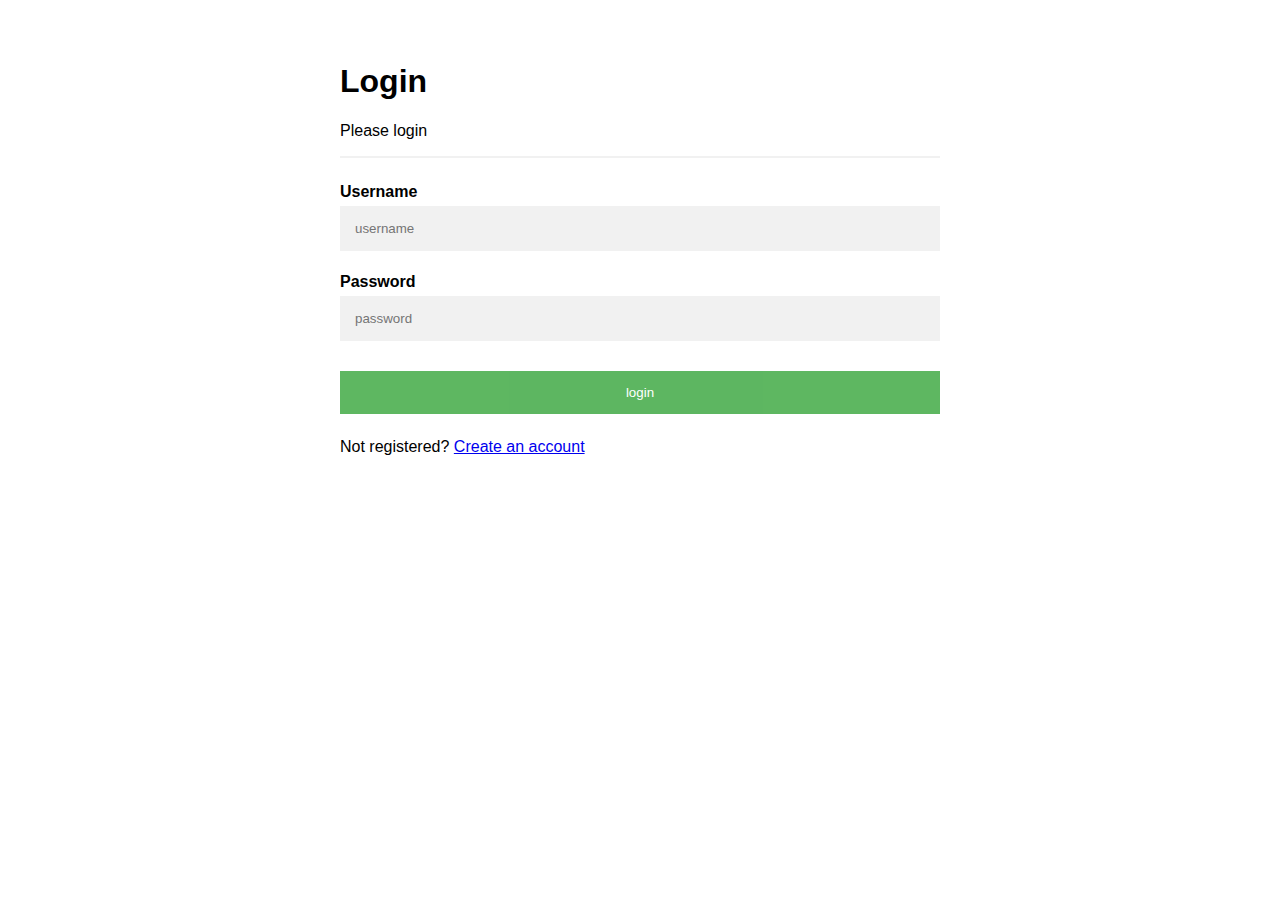
==== src/main/webapp/login.html @ 16f8d9ae "Added .gitignore and changes in html" ====
<!DOCTYPE html>
<html lang="en">
<head>
    <meta charset="UTF-8">
    <link rel="stylesheet" href="userstyle.css"/>
</head>
<body>
<div class="col">
    <div class="login"><br>

        <form class="login-form">
            <h1>Login</h1>
            <p>Please login</p>
            <hr>
            <label><b>Username</b></label>
            <input type="text" placeholder="username"/>
            <label><b>Password</b></label>
            <input type="password" placeholder="password"/>
            <button>login</button>
            <p class="message">Not registered? <a href="#">Create an account</a></p>
        </form>
    </div>

</div>
</body>
</html>
---- src/main/webapp/userstyle.css ----
body {font-family: Arial, Helvetica, sans-serif;}
* {box-sizing: border-box}

/* Full-width input fields */
input[type=text], input[type=password] {
  width: 100%;
  padding: 15px;
  margin: 5px 0 22px 0;
  display: inline-block;
  border: none;
  background: #f1f1f1;
}

input[type=text]:focus, input[type=password]:focus {
  background-color: #ddd;
  outline: none;
}

hr {
  border: 1px solid #f1f1f1;
  margin-bottom: 25px;
}

/* Set a style for all buttons */
button {
  background-color: #4CAF50;
  color: white;
  padding: 14px 20px;
  margin: 8px 0;
  border: none;
  cursor: pointer;
  width: 100%;
  opacity: 0.9;
}

button:hover {
  opacity:1;
}

/* Extra styles for the cancel button */
.cancelbtn {
  padding: 14px 20px;
  background-color: #f44336;
}

/* Float cancel and signup buttons and add an equal width */
.loginbtn, .signupbtn {
  float: left;
  width: 50%;
}

/* Add padding to container elements */
.container {
  padding: 16px;
 display:block;
 margin-left:auto;
 margin-right:auto;
 width:50%;

}
.parent{
display:inline-block;


}
/* Clear floats */
.clearfix::after {
  content: "";
  clear: both;
  display: table;
}

/* Change styles for cancel button and signup button on extra small screens */
@media screen and (max-width: 300px) {
  .cancelbtn, .signupbtn {
     width: 100%;
  }
}

.col .login-form{
padding:16px;
display:block;
margin-left:auto;
margin-right:auto;
width:50%;


}
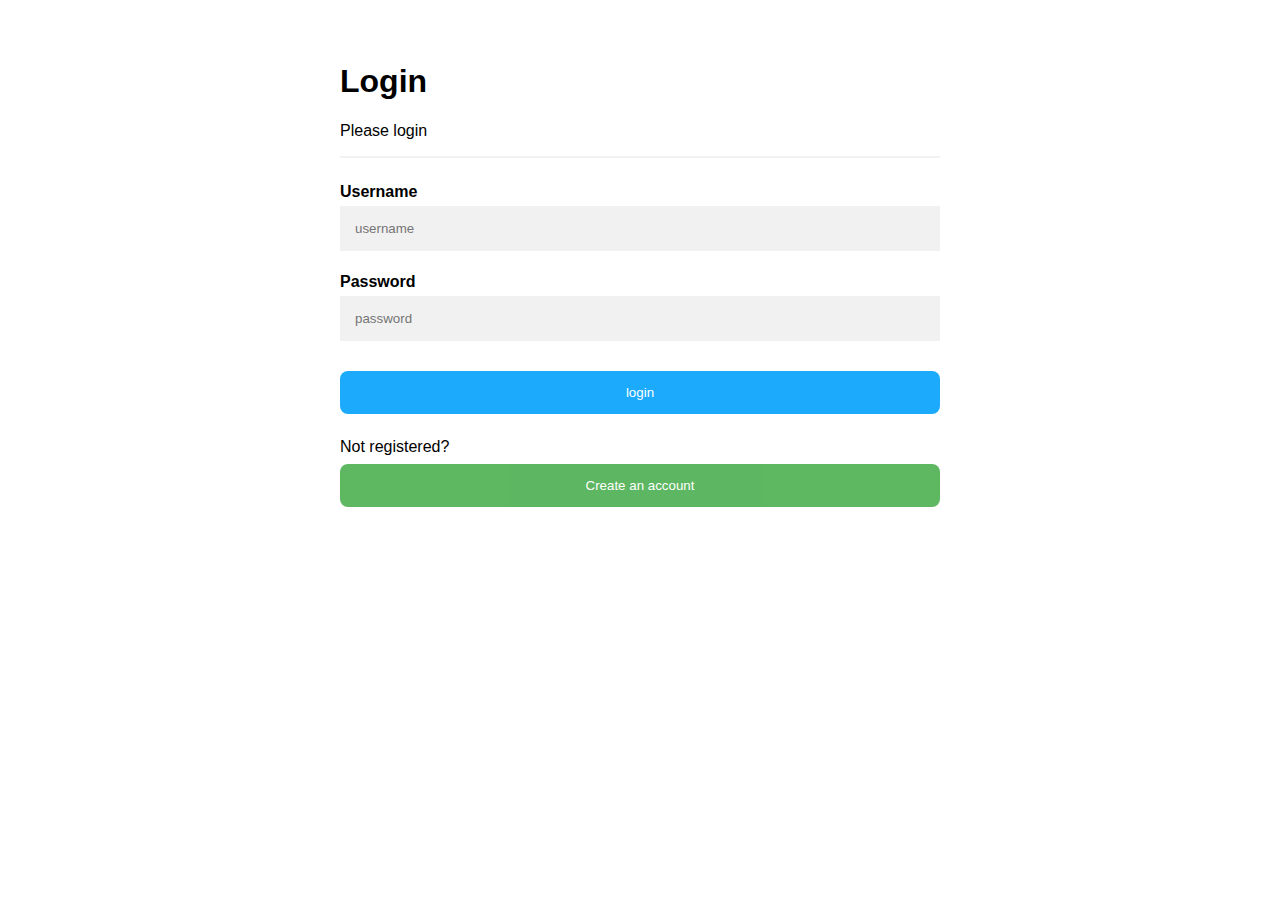
==== commit 155fa6bd: "changes in html" ====
--- a/src/main/webapp/login.html
+++ b/src/main/webapp/login.html
@@ -16,8 +16,8 @@
             <input type="text" placeholder="username"/>
             <label><b>Password</b></label>
             <input type="password" placeholder="password"/>
-            <button>login</button>
-            <p class="message">Not registered? <a href="#">Create an account</a></p>
+            <button class="loginid">login</button>
+            <p class="message">Not registered? <button type=button onclick="location.href='index.html'">Create an account</button></p>
         </form>
     </div>
 
--- a/src/main/webapp/userstyle.css
+++ b/src/main/webapp/userstyle.css
@@ -32,6 +32,7 @@
   cursor: pointer;
   width: 100%;
   opacity: 0.9;
+  border-radius:8px;
 }
 
 button:hover {
@@ -41,13 +42,17 @@
 /* Extra styles for the cancel button */
 .cancelbtn {
   padding: 14px 20px;
-  background-color: #f44336;
+  background-color:#03a1fc;
+  border-radius:8px;
 }
 
 /* Float cancel and signup buttons and add an equal width */
 .loginbtn, .signupbtn {
+   margin:20px;
   float: left;
-  width: 50%;
+  width: 30%;
+  background-color:#03a1fc;
+  border-radius:8px;
 }
 
 /* Add padding to container elements */
@@ -87,3 +92,7 @@
 
 
 }
+.loginid{
+background-color:#03a1fc;
+border-radius:8px;
+}